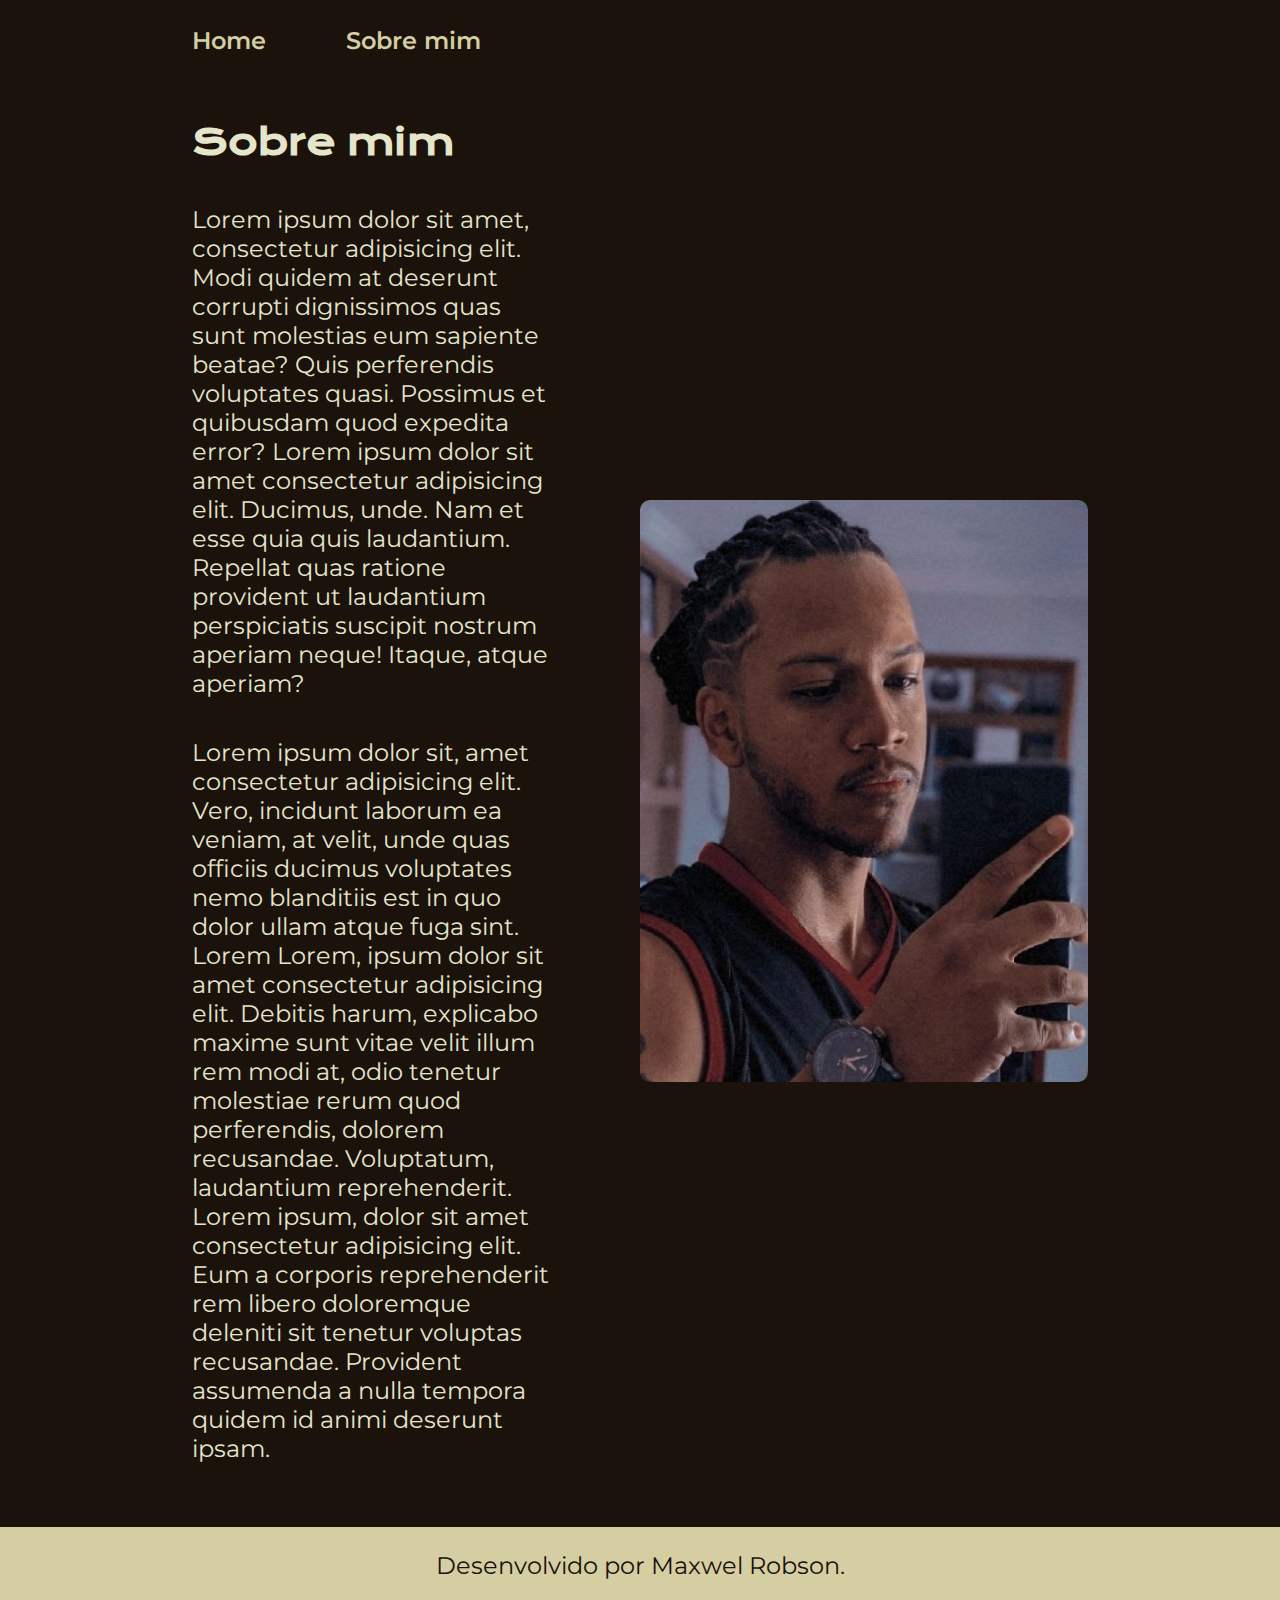
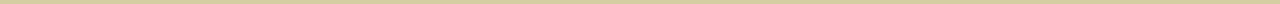
==== about.html @ 13e0097b "Add files via upload" ====
<!DOCTYPE html>
<html lang="pt-br">
<head>
    <meta charset="UTF-8">
    <meta name="viewport" content="width=device-width, initial-scale=1.0">
    <title>Sobre mim</title>
    <link rel="stylesheet" href="estilos/style.css">
</head>
<body>
    <header class="cabecalho">
        <nav class="cabecalho__menu">
            <a class="cabecalho__menu__link" href="index.html">Home</a>
            <a class="cabecalho__menu__link" href="about.html">Sobre mim</a>
        </nav>
    </header>

    <main class="apresentacao">
        <section class="apresentacao__conteudo">
            <h1 class="apresentacao__conteudo__titulo">Sobre mim</h1>

            <p class="apresentacao__conteudo__texto">Lorem ipsum dolor sit amet, consectetur adipisicing elit. Modi quidem at deserunt corrupti dignissimos quas sunt molestias eum sapiente beatae? Quis perferendis voluptates quasi. Possimus et quibusdam quod expedita error? Lorem ipsum dolor sit amet consectetur adipisicing elit. Ducimus, unde. Nam et esse quia quis laudantium. Repellat quas ratione provident ut laudantium perspiciatis suscipit nostrum aperiam neque! Itaque, atque aperiam?</p>
            <p class="apresentacao__conteudo__texto">Lorem ipsum dolor sit, amet consectetur adipisicing elit. Vero, incidunt laborum ea veniam, at velit, unde quas officiis ducimus voluptates nemo blanditiis est in quo dolor ullam atque fuga sint. Lorem Lorem, ipsum dolor sit amet consectetur adipisicing elit. Debitis harum, explicabo maxime sunt vitae velit illum rem modi at, odio tenetur molestiae rerum quod perferendis, dolorem recusandae. Voluptatum, laudantium reprehenderit. Lorem ipsum, dolor sit amet consectetur adipisicing elit. Eum a corporis reprehenderit rem libero doloremque deleniti sit tenetur voluptas recusandae. Provident assumenda a nulla tempora quidem id animi deserunt ipsam.</p>
        </section>

        <img class="apresentacao__imagem" src="assets/Screenshot_2023-12-19-09-47-05-618-edit_com.instagram.android.jpg" alt="Foto Maxwel">
    </main>

    <footer class="rodape">
        <p>Desenvolvido por Maxwel Robson.</p>
    </footer>
</body>
</html>
---- estilos/style.css ----
@import url('https://fonts.googleapis.com/css2?family=Fraunces:opsz,wght@9..144,700&family=Krona+One&family=Lato&family=Oswald:wght@700&display=swap');
@import url('https://fonts.googleapis.com/css2?family=Montserrat:ital@0;1&display=swap');
@import url('https://fonts.googleapis.com/css2?family=Montserrat:ital,wght@0,600;1,600&display=swap');

:root {
    --cor-primaria: #1A120B;
    --cor-secundaria: #E5E5CB;
    --cor-terciaria: #D5CEA3;
    --cor-hover: #3C2A21;

    --fonte-primaria: "Krona One", sans-serif;
    --fonte-secundaria: "Montserrat", sans-serif;
}

* {
    margin: 0;
    padding: 0;
}

img {
    border-radius: 10px;
    
}

body {
    
    box-sizing: border-box ;
    background-color: var(--cor-primaria);
    color: var(--cor-secundaria);
}
.cabecalho {
    padding: 2% 0% 0% 15%;
}

.cabecalho__menu {
    display: flex;
    gap: 80px;
}

.cabecalho__menu__link {
    font-family: var(--fonte-secundaria);
    font-size: 1.5rem;
    font-weight: 600;
    color: var(--cor-terciaria);
    text-decoration: none;
}

.titulo-destaque {
    color: #0B60B0;
}

.apresentacao {
    padding: 5% 15%;
    display: flex;
    align-items: center;
    justify-content: space-between;
    gap: 82px;
}

.apresentacao__conteudo {
    width: 50%;
    display: flex;
    flex-direction: column;
    gap: 40px;
}

.apresentacao__conteudo__titulo {
    font-size: 2.25rem;
    font-family: var(--fonte-primaria);
}

.apresentacao__conteudo__texto {
    font-size: 1.5rem;
    font-family: var(--fonte-secundaria);
}

.apresentacao__links {
    display: flex;
    flex-direction: column;
    justify-content: space-between;
    align-items: center;
    gap: 32px;
}

.apresentacao__links__subtitulo {
    font-family: var(--fonte-primaria);
    font-weight: 400;
    font-size: 1.5rem;
}

.apresentacao__links__navegacao {
    display: flex;
    justify-content: center;
    gap: 16px;
    border: 2px solid var(--cor-terciaria);
    border-radius: 8px;
    width: 50%;
    text-align: center;
    border-radius: 16px;
    font-size: 1.5rem;
    font-weight: 600;
    padding: 21.5px 0px;
    text-decoration: none;
    color: var(--cor-secundaria);
    font-family: var(--fonte-secundaria);
}

.apresentacao__links__link:hover {
    background-color: var(--cor-hover);
}

.apresentacao__imagem {
    width: 50%;
}

.rodape {
    color: var(--cor-primaria);
    background-color: var(--cor-terciaria);
    padding: 24px;
    text-align: center;
    font-family: 
    var(--fonte-secundaria);
    font-size: 1.5rem;
    font-weight: 400px;
}

@media (max-width: 1265px) {
    .cabecalho {
        padding: 10%;
    }

    .cabecalho__menu {
        justify-content: center;
    }

    .apresentacao {
        flex-direction: column-reverse;
        padding: 5%;
    }

    .apresentacao__conteudo {
        width: auto;
    }

}
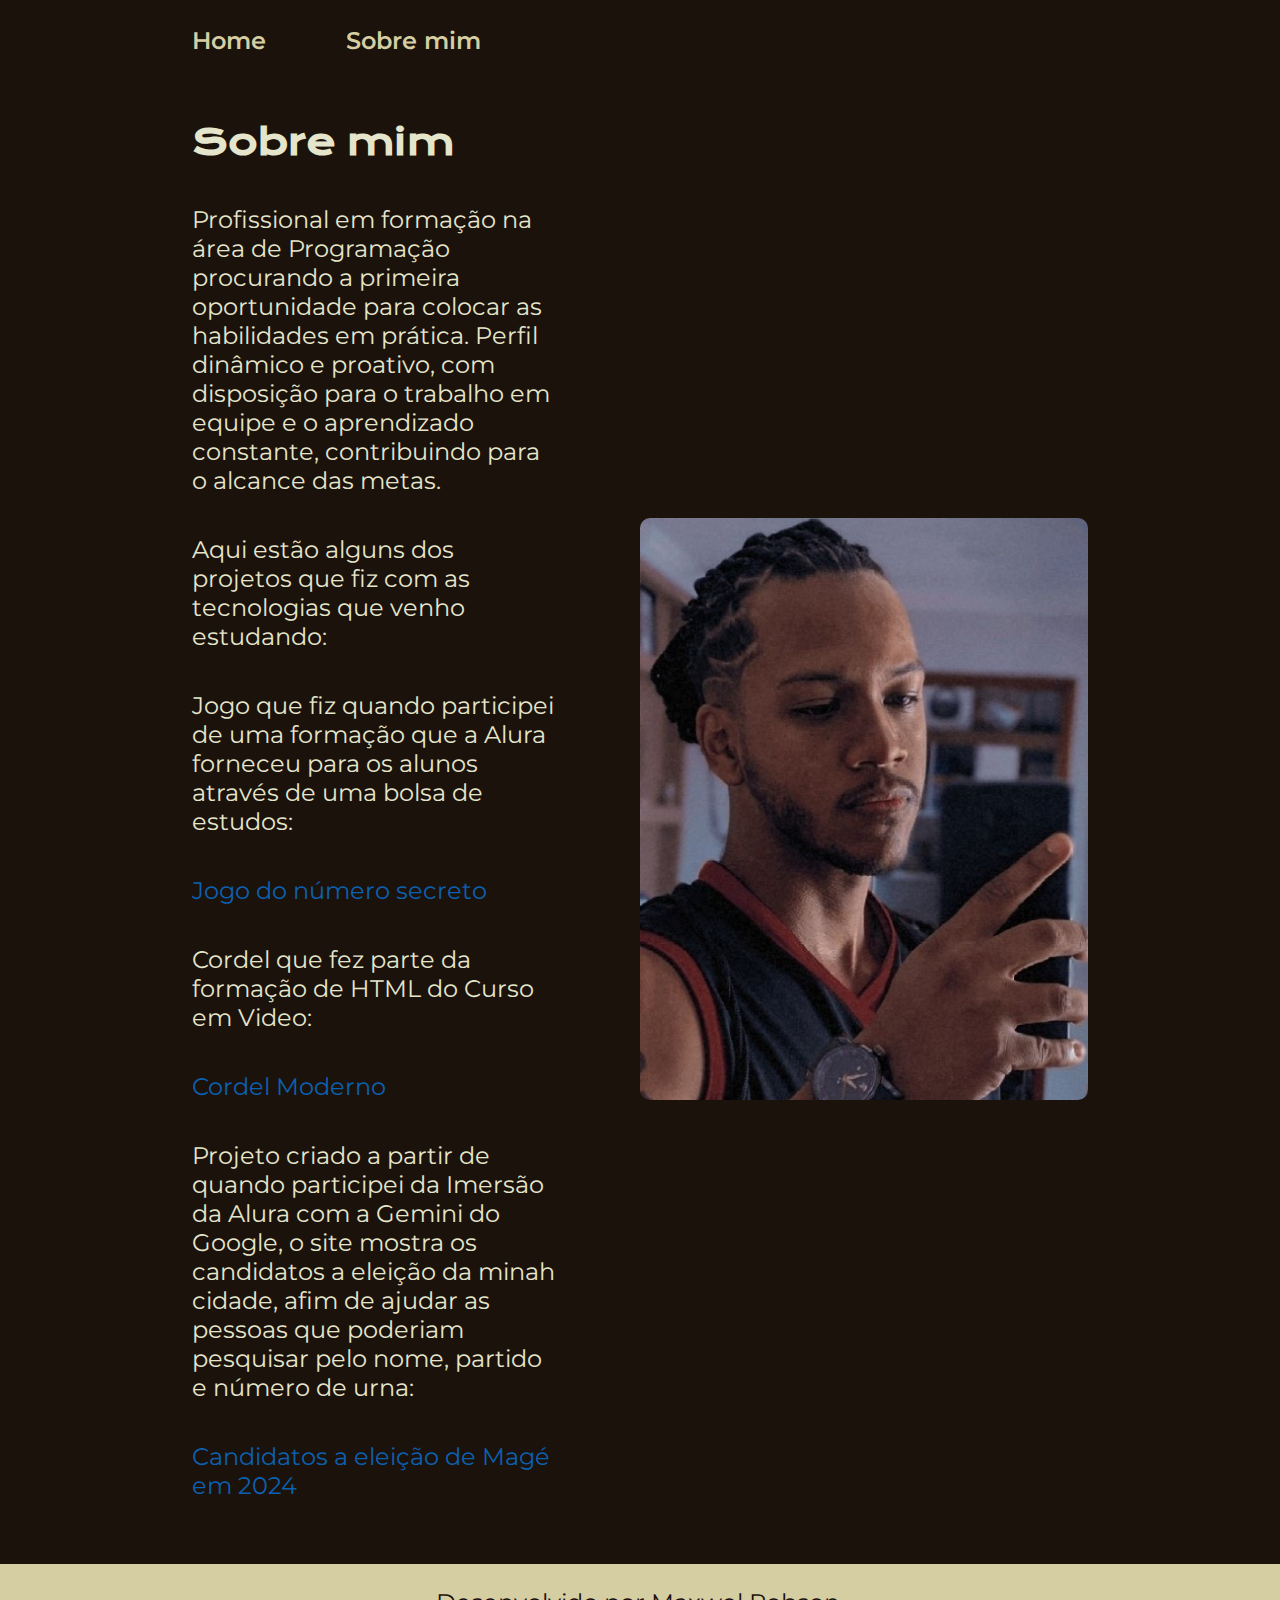
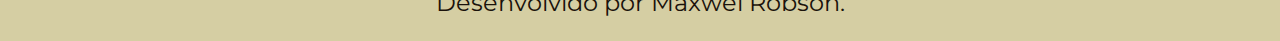
==== commit 7941c40b: "Atualização" ====
--- a/about.html
+++ b/about.html
@@ -18,8 +18,23 @@
         <section class="apresentacao__conteudo">
             <h1 class="apresentacao__conteudo__titulo">Sobre mim</h1>
 
-            <p class="apresentacao__conteudo__texto">Lorem ipsum dolor sit amet, consectetur adipisicing elit. Modi quidem at deserunt corrupti dignissimos quas sunt molestias eum sapiente beatae? Quis perferendis voluptates quasi. Possimus et quibusdam quod expedita error? Lorem ipsum dolor sit amet consectetur adipisicing elit. Ducimus, unde. Nam et esse quia quis laudantium. Repellat quas ratione provident ut laudantium perspiciatis suscipit nostrum aperiam neque! Itaque, atque aperiam?</p>
-            <p class="apresentacao__conteudo__texto">Lorem ipsum dolor sit, amet consectetur adipisicing elit. Vero, incidunt laborum ea veniam, at velit, unde quas officiis ducimus voluptates nemo blanditiis est in quo dolor ullam atque fuga sint. Lorem Lorem, ipsum dolor sit amet consectetur adipisicing elit. Debitis harum, explicabo maxime sunt vitae velit illum rem modi at, odio tenetur molestiae rerum quod perferendis, dolorem recusandae. Voluptatum, laudantium reprehenderit. Lorem ipsum, dolor sit amet consectetur adipisicing elit. Eum a corporis reprehenderit rem libero doloremque deleniti sit tenetur voluptas recusandae. Provident assumenda a nulla tempora quidem id animi deserunt ipsam.</p>
+            <p class="apresentacao__conteudo__texto">Profissional em formação na área de Programação procurando a primeira oportunidade para colocar as habilidades em prática. Perfil dinâmico e proativo, com disposição para o trabalho em equipe e o aprendizado constante, contribuindo para o alcance das metas.</p>
+            <p class="apresentacao__conteudo__texto">
+                Aqui estão alguns dos projetos que fiz com as tecnologias que venho estudando:
+            </p>
+
+            
+            <p class="apresentacao__conteudo__texto">Jogo que fiz quando participei de uma formação que a Alura forneceu para os alunos através de uma bolsa de estudos:</p>
+            <a class="linkprojetos" href="https://jogo-do-numero-secreto-six-plum.vercel.app/">Jogo do número secreto</a>
+
+            <p class="apresentacao__conteudo__texto"> Cordel que fez parte da formação de HTML do Curso em Video:</p>
+
+            <a class="linkprojetos" href="https://maxwelrobson.github.io/projeto-cordel/">Cordel Moderno</a>
+
+            <p class="apresentacao__conteudo__texto">Projeto criado a partir de quando participei da Imersão da Alura com a Gemini do Google, o site mostra os candidatos a eleição da minah cidade, afim de ajudar as pessoas que poderiam pesquisar pelo nome, partido e número de urna: </p>
+
+            <a class="linkprojetos" href="https://maxwelrobson.github.io/eleicaomage-imersao-gemini-alura/">Candidatos a eleição de Magé em 2024</a>
+            
         </section>
 
         <img class="apresentacao__imagem" src="assets/Screenshot_2023-12-19-09-47-05-618-edit_com.instagram.android.jpg" alt="Foto Maxwel">
--- a/estilos/style.css
+++ b/estilos/style.css
@@ -124,6 +124,13 @@
     font-weight: 400px;
 }
 
+.linkprojetos {
+    text-decoration: none;
+    color: #0B60B0;
+    font-family: var(--fonte-secundaria);
+    font-size: 1.5rem;
+}
+
 @media (max-width: 1265px) {
     .cabecalho {
         padding: 10%;
